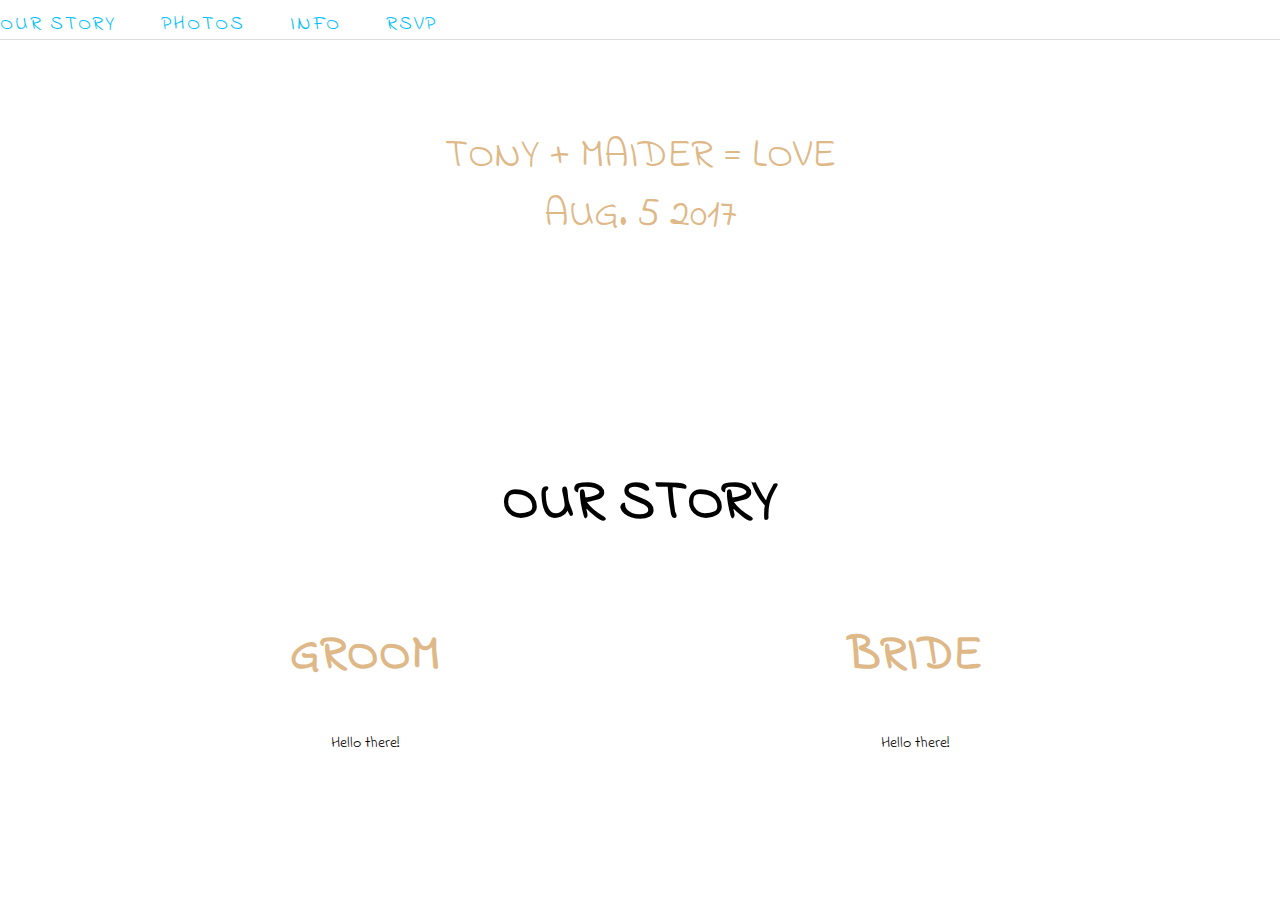
==== index.html @ c60fffa0 "updated" ====
<!doctype html>
<html lang="en">
<head>

  <meta charset="UTF-8">
	
  <title>Tony Moua | Maider Xiong Wedding</title>
 
  <link rel="stylesheet" href="http://necolas.github.io/normalize.css/3.0.2/normalize.css">  
  <link href='https://fonts.googleapis.com/css?family=Indie+Flower' rel='stylesheet' type='text/css'>
  <link rel="stylesheet" href="styles.css">		
  <link rel="stylesheet" href="normalize.css">		
  <link rel="stylesheet" href="grid.css">		
	
</head>

<body>
    <header>
        <nav>
        <ul>
                <li>
                    <a href="index.html">Our Story</a>
                </li>
                <li>
                    <a href="#">Photos</a>
                </li>
                <li>
                    <a href="#">Info</a>
                </li>
                <li>
                    <a href="#">RSVP</a>
                </li>
            </ul>
        </nav>
    </header>
    
    <h1 class="intro">
        Tony + Maider = LOVE <br> Aug. 5 2017
    </h1>
    
    <section>
        <img src="http://placehold.it/500x150" alt="">
    
    </section>
    
    <h1 class="ourstory">
    Our Story   
    </h1>
    
    <article class="grid-container">
    
    <tony class="grid-6">
        <h2>Groom</h2>
        Hello there!
    </tony>
    
    <maider class="grid-6">
        <h2>Bride</h2>
        Hello there!
    </maider>
    
    </article>
<!--    footer-->

    <footer class="footer">

    </footer>
</body>
---- styles.css ----
nav{

    border-bottom: thin solid #DCDCDC;
}

li{
    float: left;
    padding: 1;
    padding-right: 1.5em;
    text-transform: uppercase;
    letter-spacing: .10em;
    font-weight: 400;
    font-size: 1.25em;
    color: skyblue;
    font-family: 'Indie Flower', cursive;
    
}

ul{
    letter-spacing: 5px;
    list-style-type: none;
    margin: 0;
    padding-left: 0%;
    overflow: hidden;
    text-align: center;
    
}

a{
    color: black;
    text-decoration: none;
    padding-right: .75em;
}
a:vistied{
    color: deepskyblue;
}

a:link{
    color: deepskyblue;
}

a:hover{
    color: deepskyblue;
    transition: color .3s ease-in;
}

header{
    padding-top: 10px;
    padding-bottom: 10px;
    
}

section{
    margin-top: 100px;
    margin-bottom: 100px;
}

h1.intro{
    padding-top: 50px;
    text-align: center;
    font-family: 'Indie Flower', cursive;
    font-weight: lighter;
    color: burlywood;
    text-transform: uppercase;
    font-size: 2.5em;
}

h1.ourstory{
    text-align: center;
    font-family: 'Indie Flower', cursive;
    font-weight: bold;
    color: black;
    font-size: 3.5em;
    text-transform: uppercase;
}

article{
    text-align: center;
    font-family: 'Indie Flower', cursive;
    font-size: 1em;
}

h2{
    font-family: 'Indie Flower', cursive;
    font-weight: 800;
    text-transform: uppercase;
    font-size: 3em;
    color: burlywood;
}
---- grid.css ----
/* Global
================================ */

* {
	-webkit-box-sizing: border-box;
	-moz-box-sizing: border-box;
	box-sizing: border-box;
}


.grid-container {
	padding-left: 10px;
	padding-right: 10px;
	margin-left: auto;
	margin-right: auto;
}
img {
	width: 100%;
}

/* Media Queries
================================ */

@media (min-width: 1px) and (max-width: 767px)  {
	.grid-container > [class^="grid-"] {
		padding-top: 5px;
		padding-bottom: 5px;
	}
	.hide-mobile {
		display: none;
	}
}

@media (min-width: 768px) {

	/* Columns
	================================ */

	.grid-container > [class^="grid-"] {
		float: left;
		min-height: 1px;
		padding-left: 10px;
		padding-right: 10px;
		margin-left: 2%;
	}
	.grid-container > [class^="grid-"]:first-child {
		margin-left: 0;
	}
	.grid-container > [class^="grid-"]:last-child {
		float: right;
	}

	/* Columns are 65px wide, with 20px gutters
	=========================================== */

	.grid-1 {
		width: 6.5%;
	}
	.grid-2 {
		width: 15%;
	}
	.grid-3 {
		width: 23.5%;
	}
	.grid-4 {
		width: 32%;
	}
	.grid-5 {
		width: 40.5%;
	}
	.grid-6 {
		width: 49%;
	}
	.grid-7 {
		width: 57.5%;
	}
	.grid-8 {
		width: 66%;
	}
	.grid-9 {
		width: 74.5%;
	}
	.grid-10 {
		width: 83%;
	}
	.grid-11 {
		width: 91.5%;
	}
	.grid-12 {
		width: 100%;
	}

	/* Clearfix
	================================ */

	.grid-container:after,
	.group:after {
	  content: " ";
	  display: table;
	  clear: both;
	}
}
@media (min-width: 1200px) {
	.grid-container {
		max-width: 1100px;
	}
}
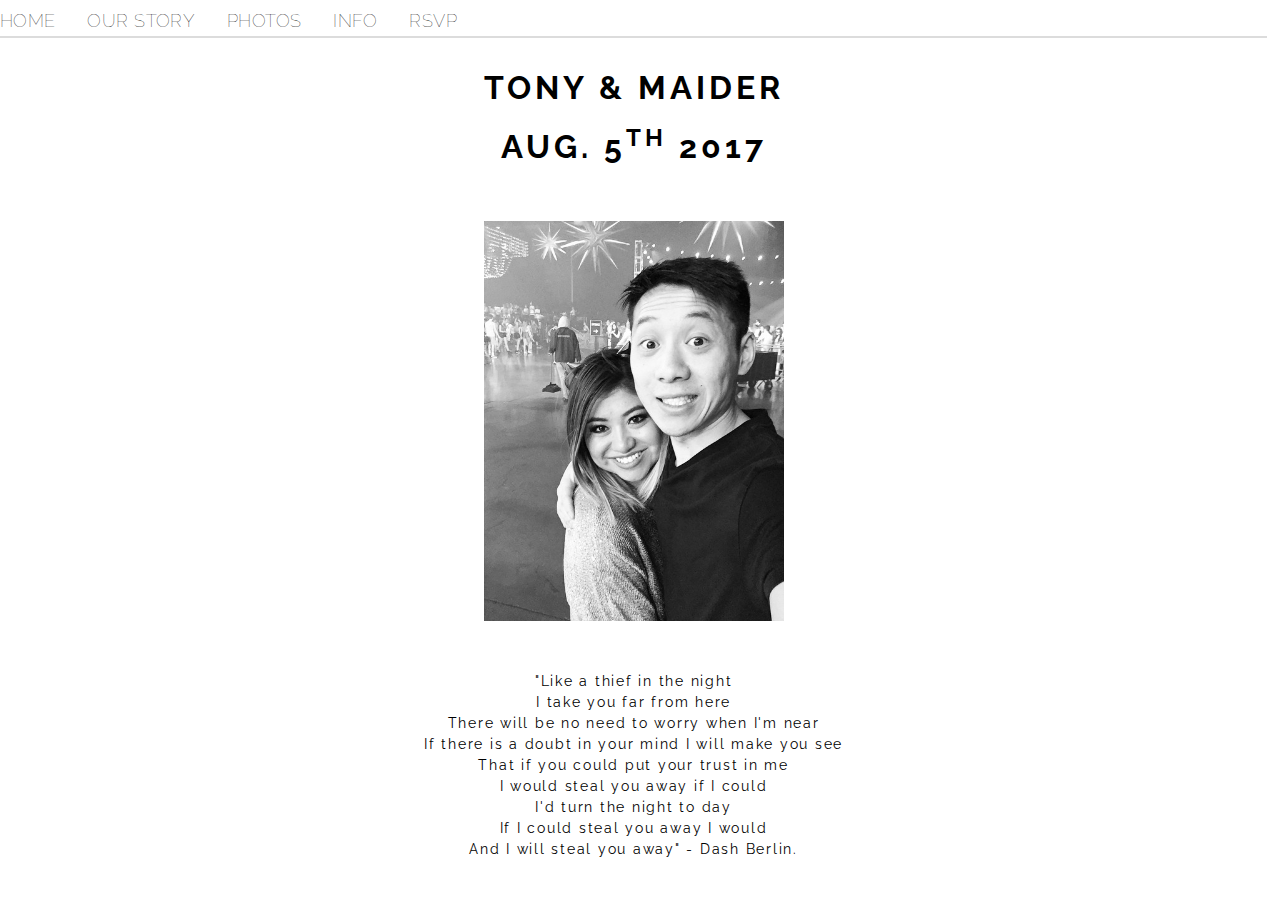
==== commit dd292ddf: "superscript" ====
--- a/index.html
+++ b/index.html
@@ -7,7 +7,7 @@
   <title>Tony Moua | Maider Xiong Wedding</title>
  
   <link rel="stylesheet" href="http://necolas.github.io/normalize.css/3.0.2/normalize.css">  
-  <link href='https://fonts.googleapis.com/css?family=Indie+Flower' rel='stylesheet' type='text/css'>
+  <link href='https://fonts.googleapis.com/css?family=Raleway' rel='stylesheet' type='text/css'>
   <link rel="stylesheet" href="styles.css">		
   <link rel="stylesheet" href="normalize.css">		
   <link rel="stylesheet" href="grid.css">		
@@ -18,8 +18,11 @@
     <header>
         <nav>
         <ul>
+               <li>
+                    <a href="index.html">Home</a>
+                </li>
                 <li>
-                    <a href="index.html">Our Story</a>
+                    <a href="ourstory.html">Our Story</a>
                 </li>
                 <li>
                     <a href="#">Photos</a>
@@ -33,36 +36,34 @@
             </ul>
         </nav>
     </header>
+
+<!--    intro -->
+
+    <h1>
+    tony & maider
+    </h1>
+    <h1 class="date">
+        aug. 5<sup>th</sup> 2017
+    </h1>
+<!--    img -->
+    <img src="img/maidertony1.jpg" alt="">
     
-    <h1 class="intro">
-        Tony + Maider = LOVE <br> Aug. 5 2017
-    </h1>
-    
-    <section>
-        <img src="http://placehold.it/500x150" alt="">
-    
-    </section>
-    
-    <h1 class="ourstory">
-    Our Story   
-    </h1>
-    
-    <article class="grid-container">
-    
-    <tony class="grid-6">
-        <h2>Groom</h2>
-        Hello there!
-    </tony>
-    
-    <maider class="grid-6">
-        <h2>Bride</h2>
-        Hello there!
-    </maider>
-    
-    </article>
+<!--    quote-->
+    <quote>
+    "Like a thief in the night <br>I take you far from here<br>
+There will be no need to worry when I'm near<br>
+If there is a doubt in your mind I will make you see<br>
+That if you could put your trust in me<br>
+
+I would steal you away if I could <br>
+I'd turn the night to day<br>
+If I could steal you away I would<br>
+And I will steal you away" - Dash Berlin.
+<!--        "Love is patient, love is kind. It does not envy, it does not boast, it is not proud. It does not dishonor others, it is not self-seeking, it is not easily angered, it keeps no record of wrongs. Love does not delight in evil but rejoices with the truth. It always protects, always trusts, always hopes, always perseveres" - 1 Corinthians 13:4-7-->
+    </quote>
 <!--    footer-->
 
     <footer class="footer">
-
+<br><br>
     </footer>
 </body>--- a/styles.css
+++ b/styles.css
@@ -1,18 +1,24 @@
+body{
+    width: 99%;
+    height: 99%;
+}
 nav{
 
-    border-bottom: thin solid #DCDCDC;
+    border-bottom: .15em solid #DCDCDC;
+    padding-bottom: 5px;
+
 }
 
 li{
     float: left;
     padding: 1;
-    padding-right: 1.5em;
+    padding-right: 1.0em;
     text-transform: uppercase;
-    letter-spacing: .10em;
-    font-weight: 400;
-    font-size: 1.25em;
+    letter-spacing: .025em;
+    font-weight: 100;
+    font-size: 1.125em;
     color: skyblue;
-    font-family: 'Indie Flower', cursive;
+    font-family: 'Raleway', sans-serif;
     
 }
 
@@ -32,16 +38,16 @@
     padding-right: .75em;
 }
 a:vistied{
-    color: deepskyblue;
+    color: lightskyblue;
 }
 
 a:link{
-    color: deepskyblue;
+    color: black;
 }
 
 a:hover{
-    color: deepskyblue;
-    transition: color .3s ease-in;
+    color: lightskyblue;
+    transition: color .2s ease-in;
 }
 
 header{
@@ -55,35 +61,68 @@
     margin-bottom: 100px;
 }
 
+h1{
+    font-family: 'Raleway', sans-serif;
+    text-transform: uppercase;
+    text-align: center;
+    letter-spacing: .125em
+}
+
 h1.intro{
     padding-top: 50px;
     text-align: center;
-    font-family: 'Indie Flower', cursive;
+    font-family: 'Raleway', sans-serif;
     font-weight: lighter;
-    color: burlywood;
+    color: black;
     text-transform: uppercase;
     font-size: 2.5em;
 }
 
 h1.ourstory{
     text-align: center;
-    font-family: 'Indie Flower', cursive;
+    font-family: 'Raleway', sans-serif;
     font-weight: bold;
     color: black;
-    font-size: 3.5em;
+    font-size: 2.5em;
     text-transform: uppercase;
 }
 
 article{
     text-align: center;
-    font-family: 'Indie Flower', cursive;
+    font-family: 'Raleway', sans-serif;
     font-size: 1em;
 }
 
 h2{
-    font-family: 'Indie Flower', cursive;
-    font-weight: 800;
+    font-family: 'Raleway', sans-serif;
+    font-weight: 400;
     text-transform: uppercase;
-    font-size: 3em;
+    font-size: 2em;
     color: burlywood;
 }
+
+
+/*img*/
+
+img{
+    display: block;
+    padding-top: 35px;
+    padding-bottom: 50px;
+    max-width: 400px;
+    text-align: center;
+    margin: 0 auto;
+    
+}
+
+/*quote*/
+
+quote{
+    width: 50%;
+    letter-spacing: .125em;
+    line-height: 1.5em;
+    display: block;
+    margin: 0 auto;
+    font-family: 'Raleway', sans-serif;
+    text-align: center;
+    font-size: 14px;
+}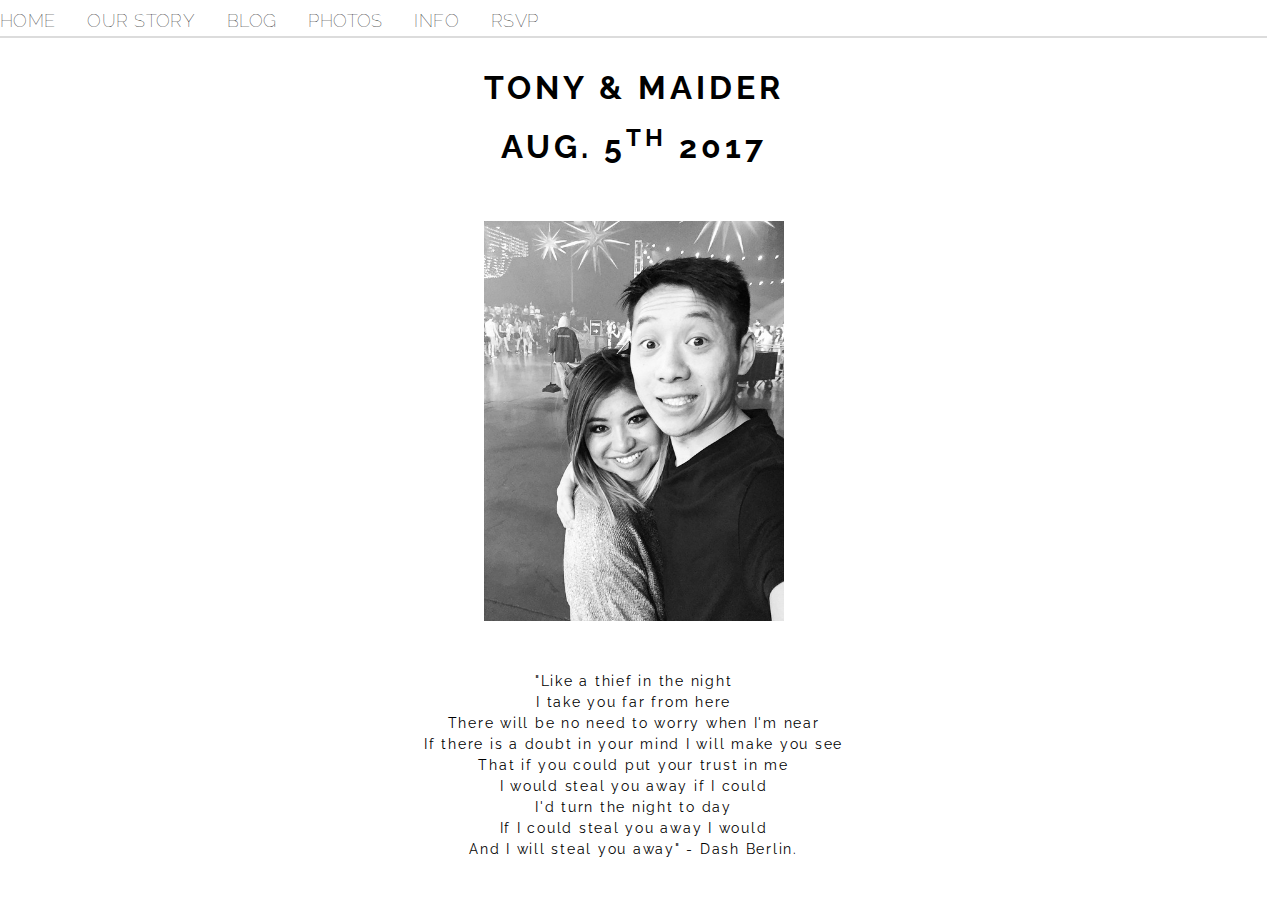
==== commit 01b310e7: "blog added" ====
--- a/index.html
+++ b/index.html
@@ -23,6 +23,9 @@
                 </li>
                 <li>
                     <a href="ourstory.html">Our Story</a>
+                </li>
+                <li>
+                    <a href="blog.html">Blog</a>
                 </li>
                 <li>
                     <a href="#">Photos</a>
--- a/styles.css
+++ b/styles.css
@@ -1,3 +1,4 @@
+
 body{
     width: 99%;
     height: 99%;
@@ -116,7 +117,7 @@
 
 /*quote*/
 
-quote{
+quote, p{
     width: 50%;
     letter-spacing: .125em;
     line-height: 1.5em;
@@ -125,4 +126,18 @@
     font-family: 'Raleway', sans-serif;
     text-align: center;
     font-size: 14px;
-}+}
+
+/*blog*/
+
+#wrapper{
+    width: 800px;
+    margin-left: auto;
+    margin-right: auto;
+}
+
+.post{
+
+    margin-bottom: 10px;
+    border-bottom: 1px solid #DCDCDC;
+}
